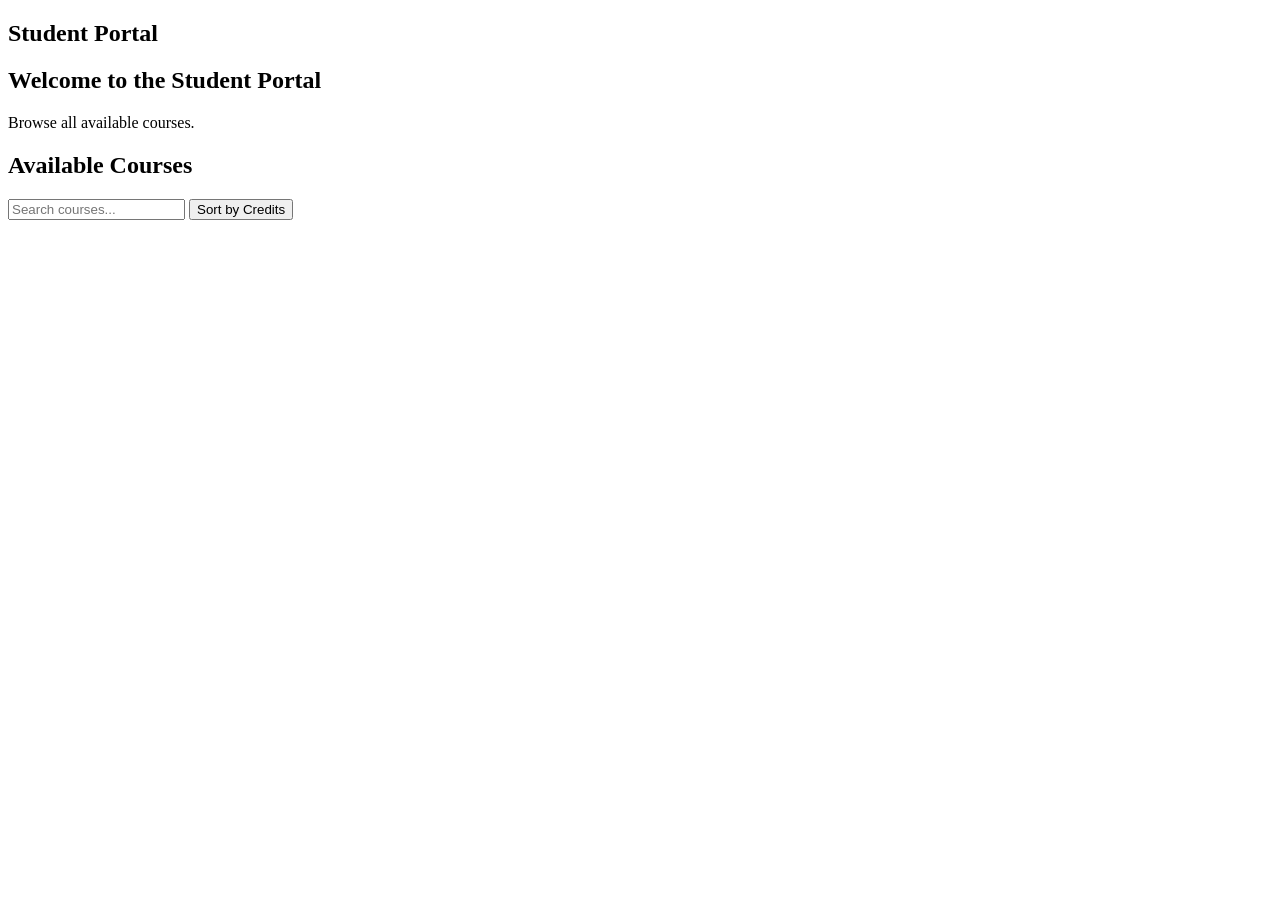
==== Module 6 - FrontEnd Development/HandsOn 3/index.html @ 6b74d176 "Create index.html" ====
<!--
Task 2: DOM Selection & Dynamic Rendering

Goal: Select elements, modify the DOM, and render data dynamically.

Task 3: Event Listeners & Interactivity

Goal: Add user interactions using event listeners and DOM updates.
-->

<!DOCTYPE html>
<html lang="en">

<head>
    <meta charset="UTF-8">
    <meta name="viewport" content="width=device-width, initial-scale=1.0">
    <title>Student Portal</title>

    <link rel="stylesheet" href="styles.css">
</head>

<body>

<header>

    <h2>Student Portal</h2>

</header>

<main>

<section id="hero">

    <h1>Welcome to the Student Portal</h1>

    <p>Browse all available courses.</p>

</section>

<section id="courses">

    <h2>Available Courses</h2>

    <input
        type="text"
        id="search-courses"
        placeholder="Search courses..."
    >

    <button id="sort-btn">
        Sort by Credits
    </button>

    <div class="course-grid"></div>

    <p id="total-credits"></p>

    <div id="selected-course"></div>

</section>

</main>

<script type="module" src="app.js"></script>

</body>

</html>
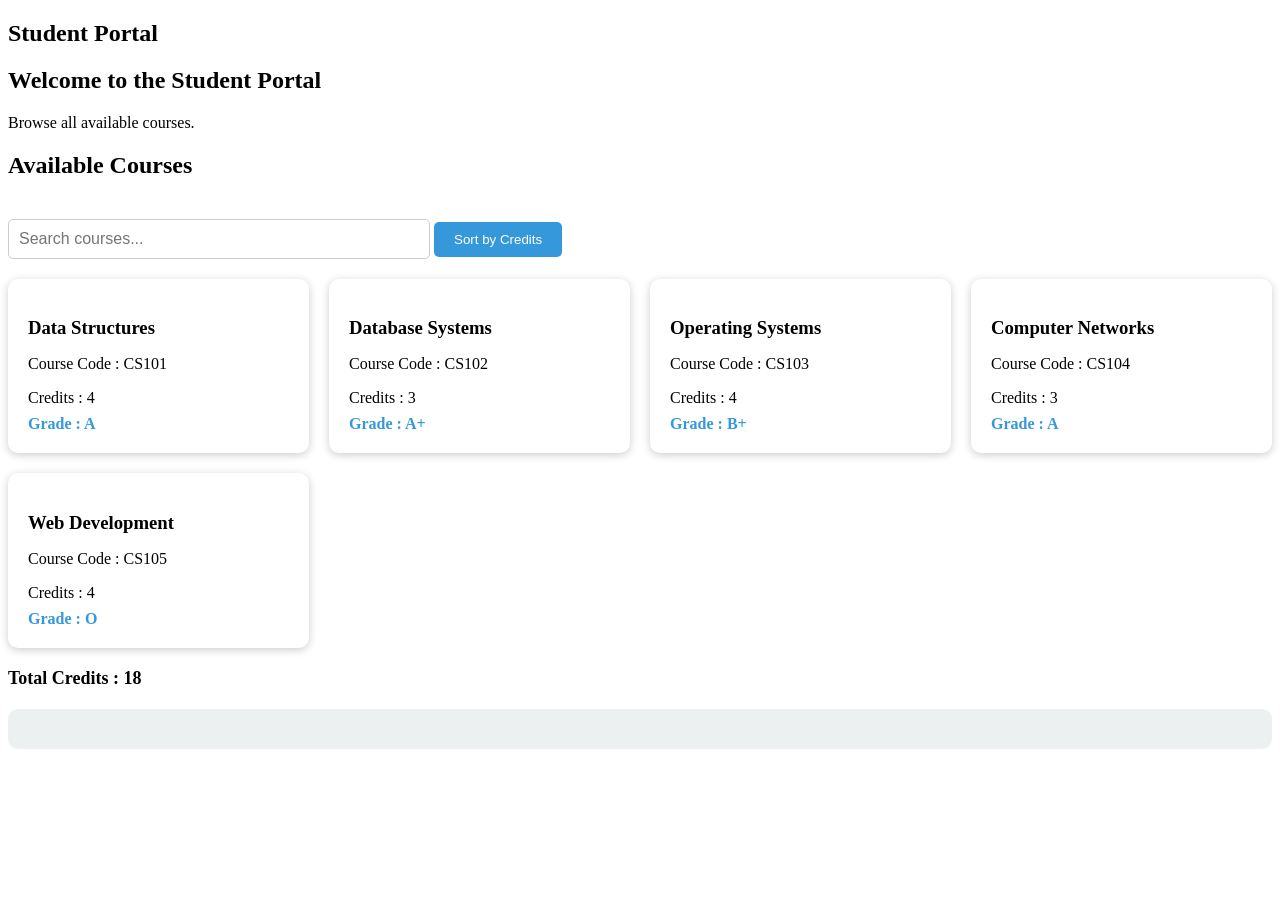
==== commit 05c85a63: "Update index.html" ====
--- a/Module 6 - FrontEnd Development/HandsOn 3/index.html
+++ b/Module 6 - FrontEnd Development/HandsOn 3/index.html
@@ -16,7 +16,7 @@
     <meta name="viewport" content="width=device-width, initial-scale=1.0">
     <title>Student Portal</title>
 
-    <link rel="stylesheet" href="styles.css">
+    <link rel="stylesheet" href="style.css">
 </head>
 
 <body>
--- a/Module 6 - FrontEnd Development/HandsOn 3/style.css
+++ b/Module 6 - FrontEnd Development/HandsOn 3/style.css
@@ -0,0 +1,79 @@
+/*
+Task 2: DOM Selection & Dynamic Rendering
+
+Goal: Select elements, modify the DOM, and render data dynamically.
+
+Task 3: Event Listeners & Interactivity
+
+Goal: Add user interactions using event listeners and DOM updates.
+*/
+
+#search-courses{
+    width:100%;
+    max-width:400px;
+    padding:10px;
+    margin:20px 0;
+    border:1px solid #ccc;
+    border-radius:5px;
+    font-size:16px;
+}
+
+#sort-btn{
+    padding:10px 20px;
+    background:#3498db;
+    color:white;
+    border:none;
+    border-radius:5px;
+    cursor:pointer;
+    margin-bottom:20px;
+}
+
+#sort-btn:hover{
+    background:#2980b9;
+}
+
+.course-grid{
+    display:grid;
+    grid-template-columns:repeat(auto-fit,minmax(250px,1fr));
+    gap:20px;
+}
+
+.course-card{
+    background:white;
+    padding:20px;
+    border-radius:10px;
+    box-shadow:0 2px 8px rgba(0,0,0,0.2);
+    cursor:pointer;
+    transition:0.3s;
+}
+
+.course-card:hover{
+    transform:translateY(-5px);
+}
+
+.course-card h3{
+    margin-bottom:10px;
+}
+
+.course-card p{
+    margin-bottom:8px;
+}
+
+.course-card span{
+    font-weight:bold;
+    color:#3498db;
+}
+
+#total-credits{
+    margin-top:20px;
+    font-size:18px;
+    font-weight:bold;
+}
+
+#selected-course{
+    margin-top:20px;
+    padding:20px;
+    border-radius:10px;
+    background:#ecf0f1;
+}
+
